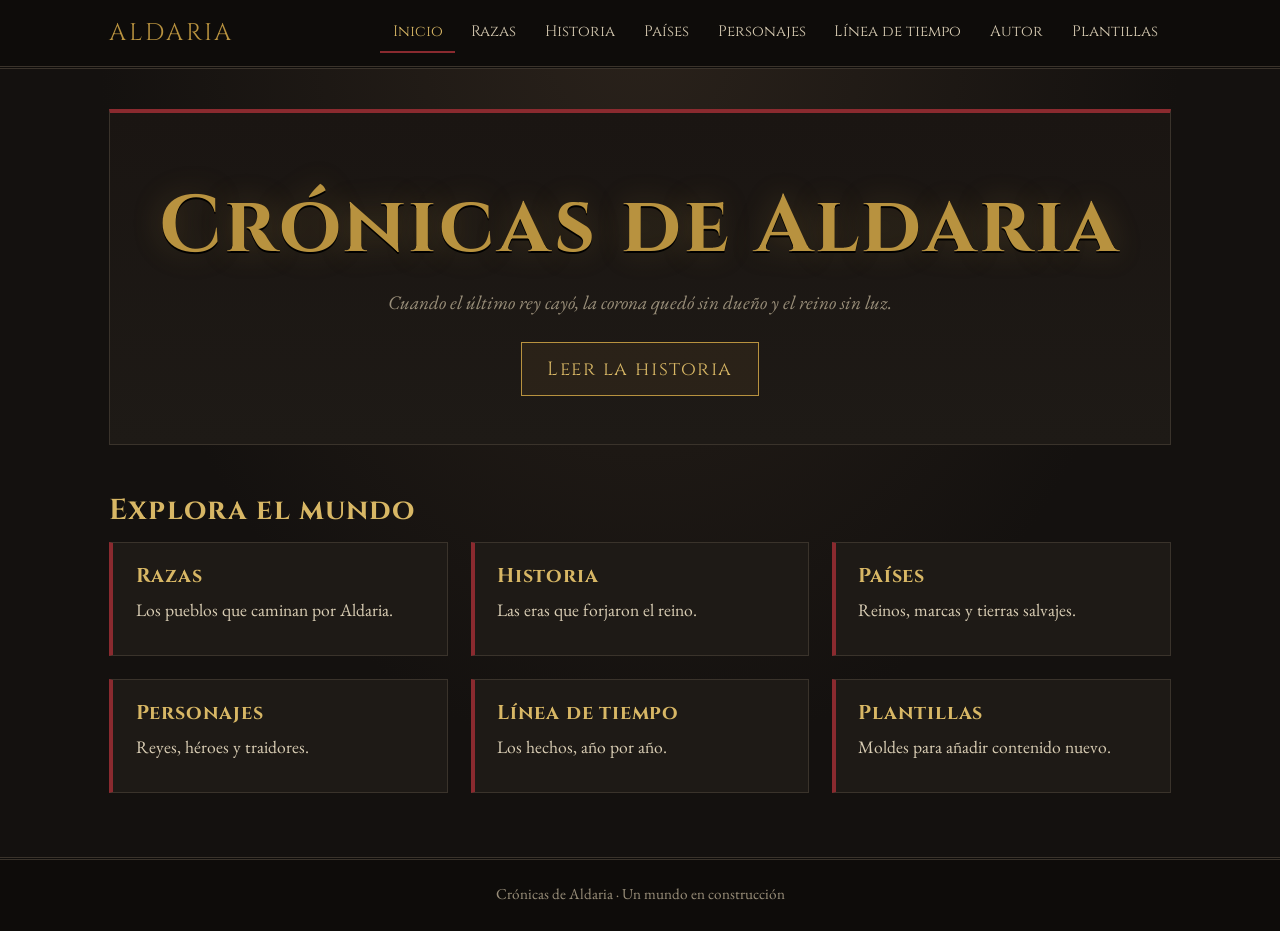
==== index.html @ 1267c6c4 "fix" ====
<!DOCTYPE html>
<html lang="es">
<head>
<meta charset="UTF-8">
<meta name="viewport" content="width=device-width, initial-scale=1">
<title>Inicio · Aldaria</title>
<link rel="preconnect" href="https://fonts.googleapis.com">
<link rel="preconnect" href="https://fonts.gstatic.com" crossorigin>
<link href="https://fonts.googleapis.com/css2?family=Cinzel:wght@400;700&family=EB+Garamond:ital,wght@0,400;0,600;1,400&display=swap" rel="stylesheet">
<link rel="stylesheet" href="css/style.css">
</head>
<body>
<header class="cabecera"><div class="interior">
  <a class="marca" href="index.html">ALDARIA</a>
  <button class="menu-boton" aria-expanded="false" aria-label="Abrir menú">Menú</button>
  <nav aria-label="Principal"><ul><li><a href="index.html" aria-current="page">Inicio</a></li><li><a href="razas.html">Razas</a></li><li><a href="historia.html">Historia</a></li><li><a href="paises.html">Países</a></li><li><a href="personajes.html">Personajes</a></li><li><a href="linea-tiempo.html">Línea de tiempo</a></li><li><a href="autor.html">Autor</a></li><li><a href="plantillas.html">Plantillas</a></li></ul></nav>
</div></header>
<main>
<section class="portada">
<h1>Crónicas de Aldaria</h1>
<p>Cuando el último rey cayó, la corona quedó sin dueño y el reino sin luz.</p>
<a class="boton" href="historia.html">Leer la historia</a>
</section>
<h2>Explora el mundo</h2>
<div class="rejilla"><a class="tarjeta tarjeta-enlace" href="razas.html"><h3>Razas</h3><p>Los pueblos que caminan por Aldaria.</p></a><a class="tarjeta tarjeta-enlace" href="historia.html"><h3>Historia</h3><p>Las eras que forjaron el reino.</p></a><a class="tarjeta tarjeta-enlace" href="paises.html"><h3>Países</h3><p>Reinos, marcas y tierras salvajes.</p></a><a class="tarjeta tarjeta-enlace" href="personajes.html"><h3>Personajes</h3><p>Reyes, héroes y traidores.</p></a><a class="tarjeta tarjeta-enlace" href="linea-tiempo.html"><h3>Línea de tiempo</h3><p>Los hechos, año por año.</p></a><a class="tarjeta tarjeta-enlace" href="plantillas.html"><h3>Plantillas</h3><p>Moldes para añadir contenido nuevo.</p></a></div>
</main>
<footer class="pie">Crónicas de Aldaria · Un mundo en construcción</footer>
<script src="js/main.js"></script>
</body>
</html>
---- css/style.css ----
/* ===== Aldaria · tema medieval oscuro ===== */
:root{
  --carbon:#14110f;      /* fondo base */
  --piedra:#1e1a16;      /* paneles */
  --hierro:#3a332b;      /* bordes */
  --oro:#b8923f;         /* acento principal */
  --oro-claro:#d8b765;
  --sangre:#8a2a2f;      /* acento secundario */
  --hueso:#d9cdb4;       /* texto */
  --ceniza:#9a8f7a;      /* texto secundario */
  --titulo:'Cinzel','Trajan Pro','Times New Roman',serif;
  --texto:'EB Garamond',Georgia,'Times New Roman',serif;
}
*{box-sizing:border-box;margin:0;padding:0}
html{scroll-behavior:smooth}
body{
  background:var(--carbon);
  background-image:radial-gradient(ellipse at top,#2a221b 0%,var(--carbon) 60%);
  background-attachment:fixed;
  color:var(--hueso);
  font-family:var(--texto);
  font-size:1.2rem;
  line-height:1.7;
  min-height:100vh;
  display:flex;flex-direction:column;
}
a{color:var(--oro-claro);text-decoration:none}
a:hover,a:focus-visible{color:#fff;text-decoration:underline}
:focus-visible{outline:2px solid var(--oro);outline-offset:3px}
h1,h2,h3{font-family:var(--titulo);font-weight:700;color:var(--oro-claro);line-height:1.25;letter-spacing:.04em}
h1{font-size:clamp(2rem,5vw,3.4rem);margin-bottom:.6rem}
h2{font-size:1.8rem;margin-bottom:.8rem}
h3{font-size:1.25rem;margin-bottom:.4rem}
p{margin-bottom:1rem;max-width:68ch}

/* Cabecera y navegación */
.cabecera{background:#0e0c0a;border-bottom:3px double var(--hierro);position:sticky;top:0;z-index:10}
.cabecera .interior{max-width:1100px;margin:0 auto;padding:.8rem 1.2rem;display:flex;align-items:center;justify-content:space-between;gap:1rem;flex-wrap:wrap}
.marca{font-family:var(--titulo);font-size:1.5rem;color:var(--oro);letter-spacing:.12em}
.marca:hover{text-decoration:none;color:var(--oro-claro)}
.menu-boton{display:none;background:none;border:1px solid var(--hierro);color:var(--oro-claro);font-family:var(--titulo);padding:.3rem .8rem;cursor:pointer}
nav ul{list-style:none;display:flex;gap:.2rem;flex-wrap:wrap}
nav a{display:block;padding:.35rem .8rem;font-family:var(--titulo);font-size:.95rem;color:var(--hueso);border-bottom:2px solid transparent}
nav a:hover{text-decoration:none;color:var(--oro-claro);border-color:var(--oro)}
nav a[aria-current="page"]{color:var(--oro-claro);border-color:var(--sangre)}

/* Estructura */
main{flex:1;width:100%;max-width:1100px;margin:0 auto;padding:2.5rem 1.2rem 4rem}
.portada{text-align:center;padding:4rem 1rem 3rem;border:1px solid var(--hierro);border-top:4px solid var(--sangre);background:linear-gradient(180deg,#1a1512,var(--piedra));margin-bottom:3rem}
.portada h1{font-size:clamp(2.6rem,8vw,5rem);color:var(--oro);text-shadow:0 2px 0 #000,0 0 30px rgba(184,146,63,.25)}
.portada p{margin:0 auto 1.4rem;font-style:italic;color:var(--ceniza)}
.cabecera-pagina{border-bottom:1px solid var(--hierro);margin-bottom:2rem;padding-bottom:1rem}
.cabecera-pagina p{color:var(--ceniza);font-style:italic}
.boton{display:inline-block;font-family:var(--titulo);padding:.6rem 1.6rem;border:1px solid var(--oro);color:var(--oro-claro);background:rgba(184,146,63,.08);letter-spacing:.08em}
.boton:hover{background:var(--oro);color:var(--carbon);text-decoration:none}

/* Rejilla de tarjetas */
.rejilla{display:grid;grid-template-columns:repeat(auto-fill,minmax(260px,1fr));gap:1.4rem}
.tarjeta{background:var(--piedra);border:1px solid var(--hierro);border-left:4px solid var(--sangre);padding:1.3rem 1.4rem}
.tarjeta:hover{border-left-color:var(--oro)}
.tarjeta p{font-size:1.1rem;margin-bottom:.6rem}
.tarjeta .dato{color:var(--ceniza);font-size:.98rem}
.tarjeta .dato b{color:var(--oro);font-weight:600}
.tarjeta-enlace{display:block;color:inherit}
.tarjeta-enlace:hover{text-decoration:none}
.tarjeta-enlace h3{color:var(--oro-claro)}

/* Historia por eras */
.era{margin-bottom:2.4rem;padding-left:1.4rem;border-left:2px solid var(--hierro)}
.era h2{position:relative}
.era h2::before{content:"";position:absolute;left:calc(-1.4rem - 7px);top:.55rem;width:12px;height:12px;background:var(--oro);transform:rotate(45deg)}

/* Línea de tiempo */
.linea{position:relative;margin:2rem 0;padding:0}
.linea::before{content:"";position:absolute;left:50%;top:0;bottom:0;width:2px;background:var(--hierro);transform:translateX(-50%)}
.hito{position:relative;width:50%;padding:0 2.4rem 2.2rem 0;text-align:right}
.hito:nth-child(even){margin-left:50%;padding:0 0 2.2rem 2.4rem;text-align:left}
.hito::after{content:"";position:absolute;top:.5rem;right:-7px;width:14px;height:14px;background:var(--carbon);border:2px solid var(--oro);transform:rotate(45deg)}
.hito:nth-child(even)::after{right:auto;left:-7px}
.hito .anio{font-family:var(--titulo);color:var(--oro);font-size:1.3rem}
.hito h3{font-size:1.1rem}
.hito p{font-size:1.05rem;margin-left:auto}
.hito:nth-child(even) p{margin-left:0}
.hito.guerra::after{border-color:var(--sangre);background:var(--sangre)}

/* Plantillas */
pre{background:#0e0c0a;border:1px solid var(--hierro);padding:1rem;overflow-x:auto;font-size:.9rem;line-height:1.5;color:var(--hueso);margin-bottom:2rem;font-family:Consolas,'Courier New',monospace}

/* Pie */
.pie{background:#0e0c0a;border-top:3px double var(--hierro);text-align:center;padding:1.4rem 1rem;color:var(--ceniza);font-size:.95rem}

/* Móvil */
@media (max-width:760px){
  .menu-boton{display:block}
  nav{width:100%}
  nav ul{display:none;flex-direction:column}
  nav ul.abierto{display:flex}
  .linea::before{left:10px}
  .hito,.hito:nth-child(even){width:100%;margin-left:0;padding:0 0 2rem 2.2rem;text-align:left}
  .hito::after,.hito:nth-child(even)::after{left:3px;right:auto}
  .hito p,.hito:nth-child(even) p{margin-left:0}
}
@media (prefers-reduced-motion:reduce){html{scroll-behavior:auto}}

/* Autor */
.autor{display:flex;gap:2rem;align-items:center;flex-wrap:wrap;background:var(--piedra);border:1px solid var(--hierro);border-top:4px solid var(--sangre);padding:2rem}
.autor img{width:180px;height:180px;border-radius:50%;object-fit:cover;border:4px solid var(--oro);box-shadow:0 0 0 4px var(--carbon),0 0 0 6px var(--hierro)}
.autor-texto{flex:1;min-width:240px}
.autor-texto h2{margin-bottom:.2rem}
.autor-texto .dato{color:var(--ceniza);font-style:italic}
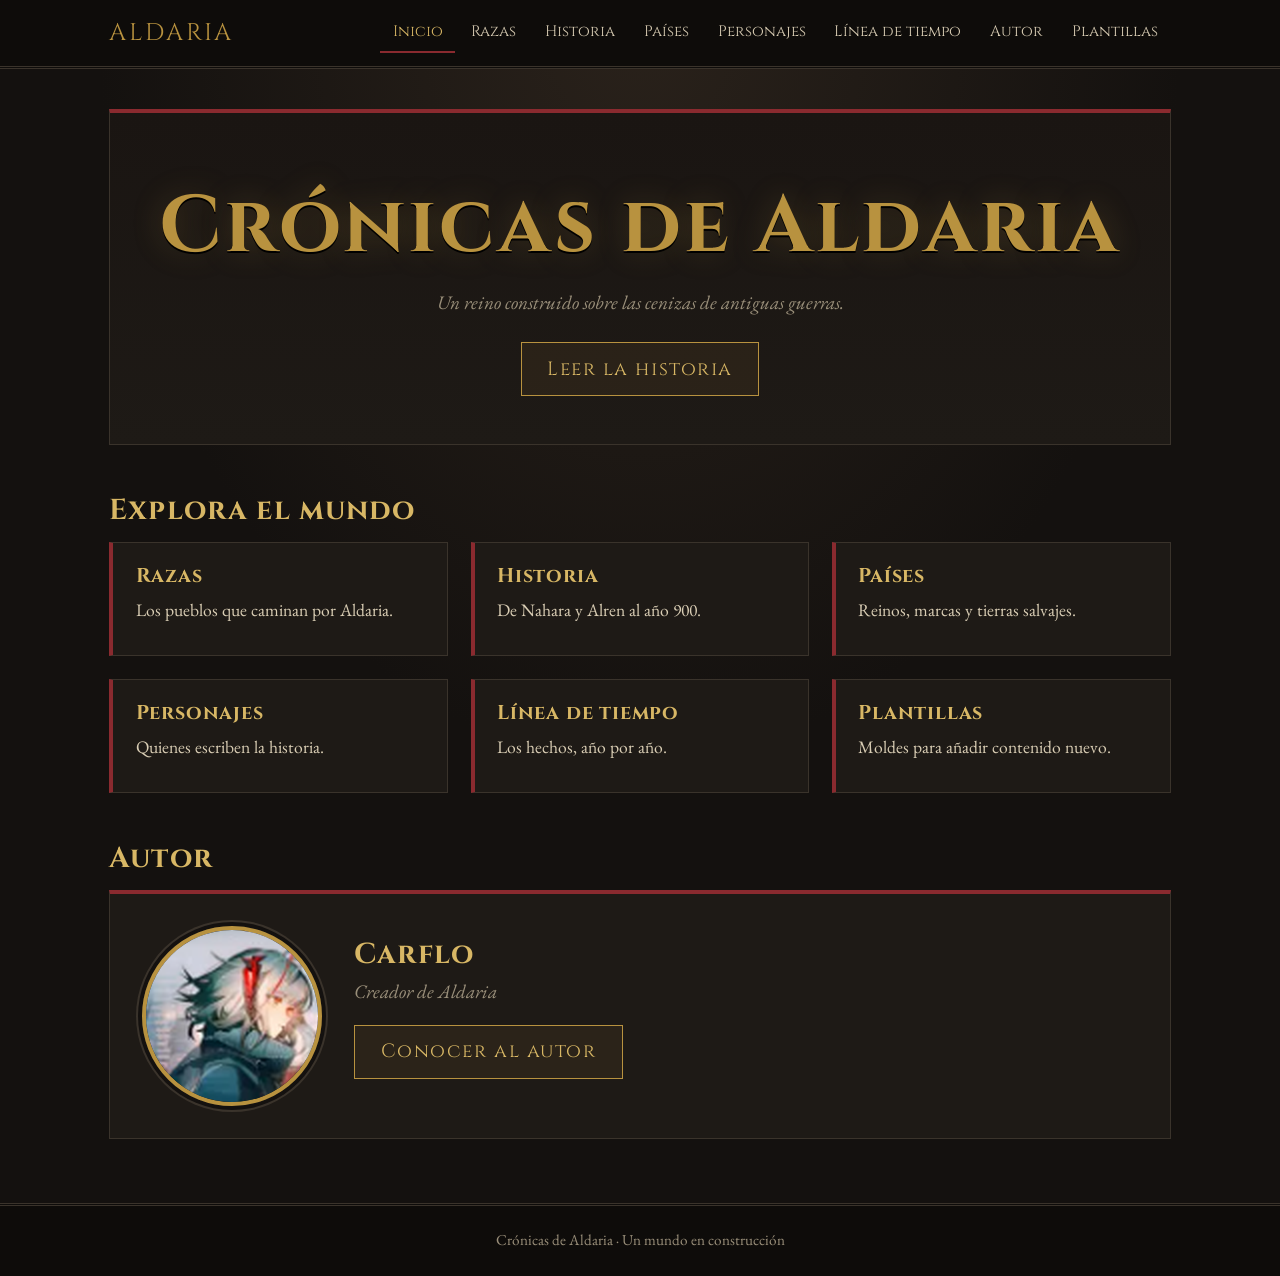
==== commit 0da569f0: "fix3" ====
--- a/index.html
+++ b/index.html
@@ -8,6 +8,7 @@
 <link rel="preconnect" href="https://fonts.gstatic.com" crossorigin>
 <link href="https://fonts.googleapis.com/css2?family=Cinzel:wght@400;700&family=EB+Garamond:ital,wght@0,400;0,600;1,400&display=swap" rel="stylesheet">
 <link rel="stylesheet" href="css/style.css">
+<script>document.documentElement.classList.add("js")</script>
 </head>
 <body>
 <header class="cabecera"><div class="interior">
@@ -18,14 +19,22 @@
 <main>
 <section class="portada">
 <h1>Crónicas de Aldaria</h1>
-<p>Cuando el último rey cayó, la corona quedó sin dueño y el reino sin luz.</p>
+<p>Un reino construido sobre las cenizas de antiguas guerras.</p>
 <a class="boton" href="historia.html">Leer la historia</a>
 </section>
 <h2>Explora el mundo</h2>
-<div class="rejilla"><a class="tarjeta tarjeta-enlace" href="razas.html"><h3>Razas</h3><p>Los pueblos que caminan por Aldaria.</p></a><a class="tarjeta tarjeta-enlace" href="historia.html"><h3>Historia</h3><p>Las eras que forjaron el reino.</p></a><a class="tarjeta tarjeta-enlace" href="paises.html"><h3>Países</h3><p>Reinos, marcas y tierras salvajes.</p></a><a class="tarjeta tarjeta-enlace" href="personajes.html"><h3>Personajes</h3><p>Reyes, héroes y traidores.</p></a><a class="tarjeta tarjeta-enlace" href="linea-tiempo.html"><h3>Línea de tiempo</h3><p>Los hechos, año por año.</p></a><a class="tarjeta tarjeta-enlace" href="plantillas.html"><h3>Plantillas</h3><p>Moldes para añadir contenido nuevo.</p></a></div>
+<div class="rejilla"><a class="tarjeta tarjeta-enlace" href="razas.html"><h3>Razas</h3><p>Los pueblos que caminan por Aldaria.</p></a><a class="tarjeta tarjeta-enlace" href="historia.html"><h3>Historia</h3><p>De Nahara y Alren al año 900.</p></a><a class="tarjeta tarjeta-enlace" href="paises.html"><h3>Países</h3><p>Reinos, marcas y tierras salvajes.</p></a><a class="tarjeta tarjeta-enlace" href="personajes.html"><h3>Personajes</h3><p>Quienes escriben la historia.</p></a><a class="tarjeta tarjeta-enlace" href="linea-tiempo.html"><h3>Línea de tiempo</h3><p>Los hechos, año por año.</p></a><a class="tarjeta tarjeta-enlace" href="plantillas.html"><h3>Plantillas</h3><p>Moldes para añadir contenido nuevo.</p></a></div>
+<h2 style="margin-top:3rem">Autor</h2>
+<section class="autor">
+  <img src="img/carflo.png" alt="Imagen de perfil de Carflo">
+  <div class="autor-texto">
+    <h2>Carflo</h2>
+    <p class="dato">Creador de Aldaria</p>
+    <p><a class="boton" href="autor.html">Conocer al autor</a></p>
+  </div>
+</section>
 </main>
 <footer class="pie">Crónicas de Aldaria · Un mundo en construcción</footer>
 <script src="js/main.js"></script>
 </body>
 </html>
-
--- a/css/style.css
+++ b/css/style.css
@@ -108,3 +108,66 @@
 .autor-texto{flex:1;min-width:240px}
 .autor-texto h2{margin-bottom:.2rem}
 .autor-texto .dato{color:var(--ceniza);font-style:italic}
+
+/* ===== Animaciones ===== */
+@keyframes aparecer{from{opacity:0;transform:translateY(24px)}to{opacity:1;transform:none}}
+@keyframes aparecer-izq{from{opacity:0;transform:translateX(-40px)}to{opacity:1;transform:none}}
+@keyframes aparecer-der{from{opacity:0;transform:translateX(40px)}to{opacity:1;transform:none}}
+@keyframes entrada-titulo{from{opacity:0;letter-spacing:.35em;filter:blur(6px)}to{opacity:1;letter-spacing:.04em;filter:none}}
+@keyframes antorcha{
+  0%,100%{text-shadow:0 2px 0 #000,0 0 26px rgba(184,146,63,.22)}
+  35%{text-shadow:0 2px 0 #000,0 0 40px rgba(216,183,101,.45)}
+  60%{text-shadow:0 2px 0 #000,0 0 30px rgba(184,146,63,.28)}
+  80%{text-shadow:0 2px 0 #000,0 0 44px rgba(216,183,101,.4)}
+}
+@keyframes latido-guerra{
+  0%,100%{box-shadow:0 0 0 0 rgba(138,42,47,.6)}
+  50%{box-shadow:0 0 0 9px rgba(138,42,47,0)}
+}
+@keyframes desplegar{from{opacity:0;transform:translateY(-8px)}to{opacity:1;transform:none}}
+
+/* Portada: entrada en secuencia (único momento "grande") */
+.portada h1{animation:entrada-titulo 1.4s ease-out both, antorcha 5s ease-in-out 1.4s infinite}
+.portada p{animation:aparecer .9s ease-out .9s backwards}
+.portada .boton{animation:aparecer .9s ease-out 1.25s backwards}
+
+/* Aparición al hacer scroll (solo si hay JS) */
+.js .tarjeta:not(.visible),.js .era:not(.visible),.js .hito:not(.visible),
+.js .autor:not(.visible),.js .cabecera-pagina:not(.visible),.js pre:not(.visible){opacity:0}
+.visible{animation:aparecer .7s ease-out backwards;animation-delay:var(--d,0s)}
+.hito.visible{animation-name:aparecer-izq}
+.hito:nth-child(even).visible{animation-name:aparecer-der}
+
+/* Respuestas al ratón y al teclado */
+.tarjeta{transition:transform .25s ease,box-shadow .25s ease,border-color .25s ease}
+.tarjeta:hover{transform:translateY(-4px);box-shadow:0 10px 24px rgba(0,0,0,.5),0 0 0 1px rgba(184,146,63,.25)}
+nav a{transition:color .2s ease,border-color .2s ease}
+.boton{transition:background .25s ease,color .25s ease,box-shadow .25s ease}
+.boton:hover{box-shadow:0 0 18px rgba(184,146,63,.45)}
+.marca{transition:color .25s ease,text-shadow .25s ease}
+.marca:hover{text-shadow:0 0 14px rgba(216,183,101,.6)}
+.hito::after{transition:transform .3s ease,background .3s ease}
+.hito:hover::after{transform:rotate(45deg) scale(1.35);background:var(--oro)}
+.hito.guerra::after{animation:latido-guerra 2.6s ease-out infinite}
+.hito.guerra:hover::after{background:var(--sangre)}
+.era h2::before{transition:transform .4s ease}
+.era:hover h2::before{transform:rotate(225deg)}
+.autor img{transition:transform .5s ease,box-shadow .5s ease}
+.autor img:hover{transform:scale(1.05) rotate(-3deg);box-shadow:0 0 0 4px var(--carbon),0 0 0 6px var(--oro),0 0 28px rgba(184,146,63,.5)}
+nav ul.abierto{animation:desplegar .25s ease-out}
+
+/* En móvil la línea de tiempo entra desde abajo */
+@media (max-width:760px){
+  .hito.visible,.hito:nth-child(even).visible{animation-name:aparecer}
+}
+
+/* Sin movimiento si el sistema lo pide */
+@media (prefers-reduced-motion:reduce){
+  *,*::before,*::after{animation:none !important;transition:none !important}
+  .js .tarjeta:not(.visible),.js .era:not(.visible),.js .hito:not(.visible),
+  .js .autor:not(.visible),.js .cabecera-pagina:not(.visible),.js pre:not(.visible){opacity:1}
+}
+
+/* Historia y secciones vacías */
+.era .periodo{color:var(--ceniza);font-style:italic;font-size:1rem;margin-bottom:.8rem}
+.vacio{color:var(--ceniza);font-style:italic;padding:2rem;border:1px dashed var(--hierro);text-align:center;max-width:none}
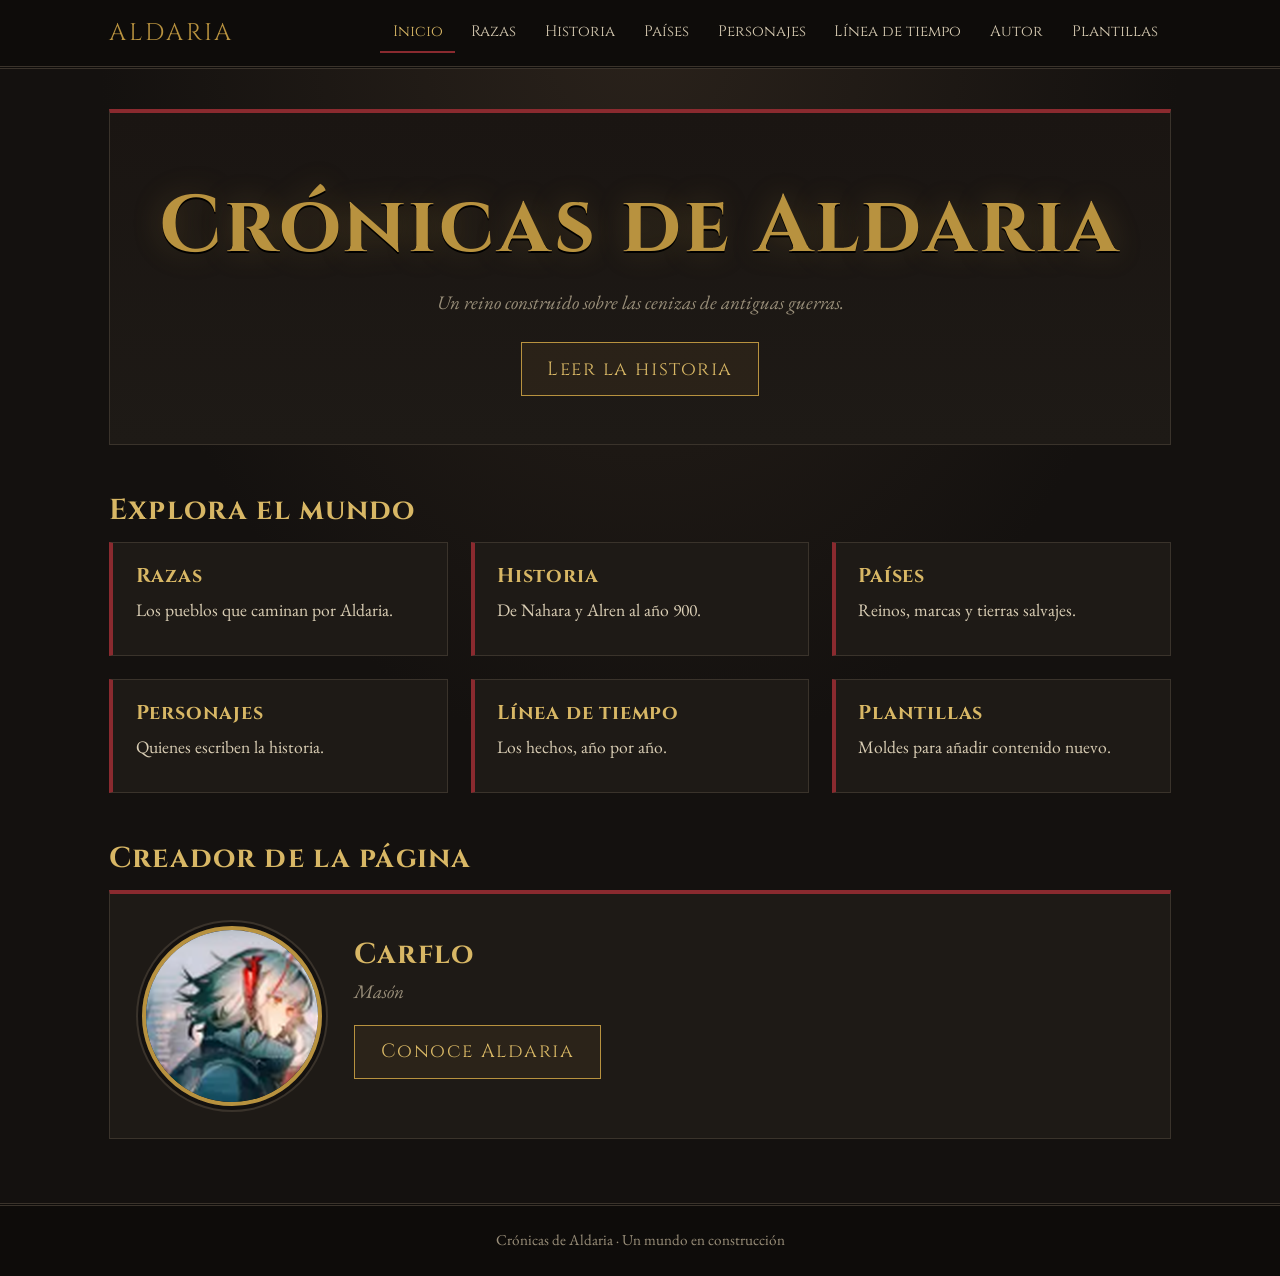
==== commit 72a3e5d6: "fix4" ====
--- a/index.html
+++ b/index.html
@@ -24,13 +24,13 @@
 </section>
 <h2>Explora el mundo</h2>
 <div class="rejilla"><a class="tarjeta tarjeta-enlace" href="razas.html"><h3>Razas</h3><p>Los pueblos que caminan por Aldaria.</p></a><a class="tarjeta tarjeta-enlace" href="historia.html"><h3>Historia</h3><p>De Nahara y Alren al año 900.</p></a><a class="tarjeta tarjeta-enlace" href="paises.html"><h3>Países</h3><p>Reinos, marcas y tierras salvajes.</p></a><a class="tarjeta tarjeta-enlace" href="personajes.html"><h3>Personajes</h3><p>Quienes escriben la historia.</p></a><a class="tarjeta tarjeta-enlace" href="linea-tiempo.html"><h3>Línea de tiempo</h3><p>Los hechos, año por año.</p></a><a class="tarjeta tarjeta-enlace" href="plantillas.html"><h3>Plantillas</h3><p>Moldes para añadir contenido nuevo.</p></a></div>
-<h2 style="margin-top:3rem">Autor</h2>
+<h2 style="margin-top:3rem">Creador de la página</h2>
 <section class="autor">
   <img src="img/carflo.png" alt="Imagen de perfil de Carflo">
   <div class="autor-texto">
     <h2>Carflo</h2>
-    <p class="dato">Creador de Aldaria</p>
-    <p><a class="boton" href="autor.html">Conocer al autor</a></p>
+    <p class="dato">Masón</p>
+    <p><a class="boton" href="autor.html">Conoce Aldaria</a></p>
   </div>
 </section>
 </main>
